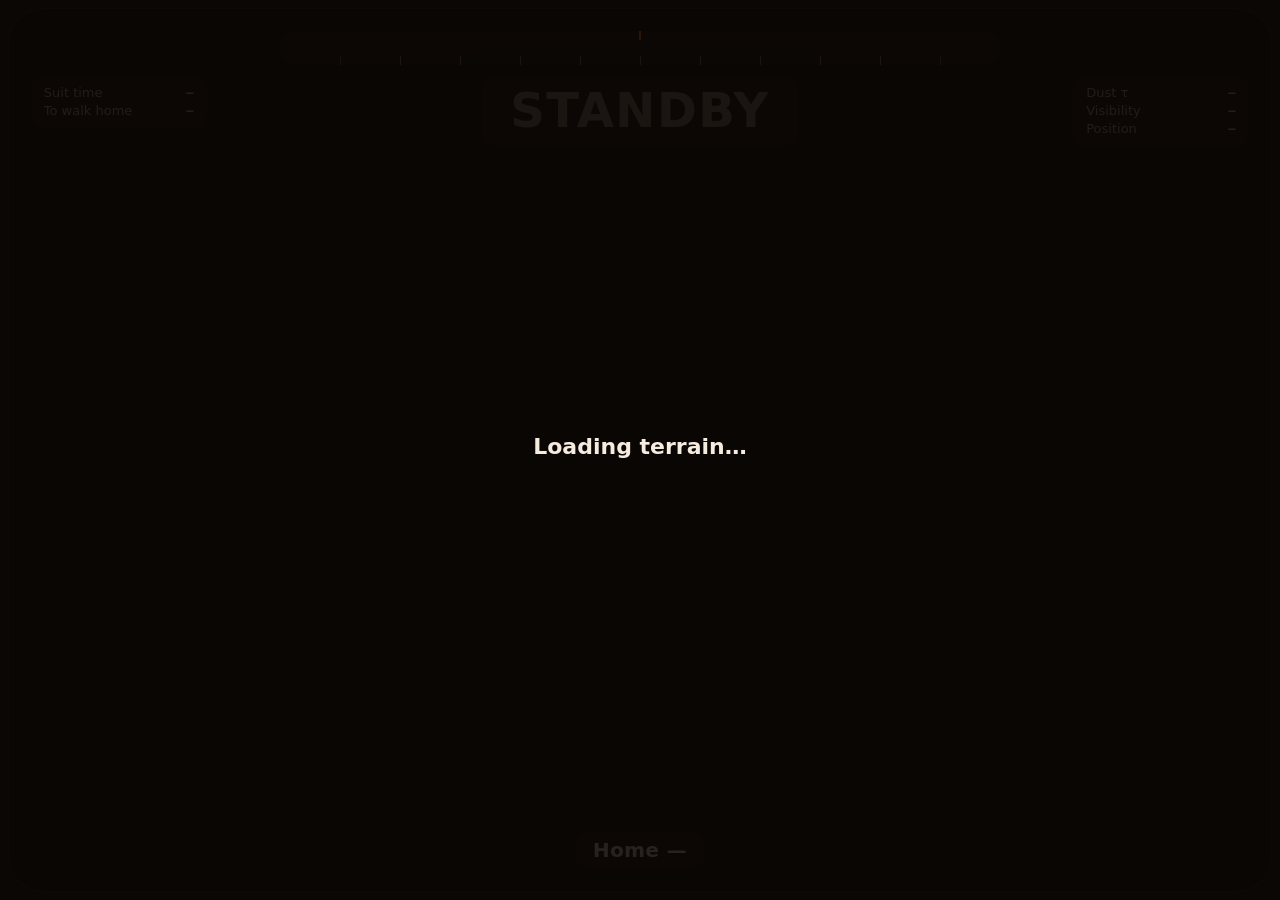
==== helmet/index.html @ d237c8c9 "fix: helmet drag no longer inverted; loader bar never stops (slowing linear creep), animated dots; M" ====
<!DOCTYPE html>
<html lang="en">
<head>
  <meta charset="utf-8">
  <meta name="viewport" content="width=device-width, initial-scale=1">
  <title>Sightline — Helmet view</title>
  <link rel="preconnect" href="https://api.fontshare.com">
  <link rel="preconnect" href="https://fonts.googleapis.com">
  <link rel="preconnect" href="https://fonts.gstatic.com" crossorigin>
  <link rel="stylesheet" href="https://api.fontshare.com/v2/css?f[]=clash-display@500,600&f[]=switzer@400,500,600&display=swap">
  <link rel="stylesheet" href="https://fonts.googleapis.com/css2?family=Geist+Mono:wght@400;500;600&display=swap">
  <link rel="stylesheet" href="helmet.css">
  <script src="https://aframe.io/releases/1.6.0/aframe.min.js"></script>
  <script src="../lib/terrain.js"></script>
  <script src="../lib/models.js"></script>
  <script src="../lib/ground.js"></script>
</head>
<body>
  <a-scene id="scene" embedded loading-screen="enabled: false" background="color: #c9a27e"
           fog="type: linear; color: #c9a27e; near: 200; far: 30000"
           renderer="antialias: true; foveationLevel: 0" vr-mode-ui="enabled: true">
    <a-entity id="hemi" light="type: hemisphere; color: #ffd9b0; groundColor: #4a2a18; intensity: 0.75"></a-entity>
    <a-entity id="sun" light="type: directional; color: #fff1dc; intensity: 1.5" position="-4000 5000 3000"></a-entity>
    <a-entity id="rig">
      <a-entity id="cam" camera="near: 0.5; far: 60000" look-controls="pointerLockEnabled: false; reverseMouseDrag: true; reverseTouchDrag: true"></a-entity>
    </a-entity>
  </a-scene>

  <!-- 2D overlay (text is always set with textContent from helmet.js) -->
  <div id="hud" aria-label="Helmet display">
    <div id="visor" aria-hidden="true"></div>

    <div id="top">
      <!-- compass tape: one translated element, scrolled by the view heading -->
      <div id="strip" aria-hidden="true">
        <div id="tape-clip"><div id="tape"></div></div>
        <div id="tape-notch"></div>
        <div id="tape-home" hidden>H</div>
      </div>

      <div id="top-row">
        <section id="panel-time" class="panel small">
          <div class="row"><span>Suit time</span><b id="time-suit">&mdash;</b></div>
          <div class="row"><span>To walk home</span><b id="time-home">&mdash;</b></div>
          <div class="row" id="row-turn" hidden><span>Turn back in</span><b id="time-turn">&mdash;</b></div>
          <div id="hud-tag" class="tag"></div>
        </section>

        <div id="top-center">
          <section id="panel-status" class="panel" data-level="none" aria-live="polite">
            <div id="hud-headline" class="headline">STANDBY</div>
            <div id="hud-sub" class="sub" hidden></div>
          </section>
          <div id="storm" class="banner" role="alert" hidden></div>
        </div>

        <section id="panel-env" class="panel small">
          <div class="row"><span>Dust &tau;</span><b id="env-tau">&mdash;</b></div>
          <div class="row"><span>Visibility</span><b id="env-vis">&mdash;</b></div>
          <div class="row"><span>Position</span><b id="env-unc">&mdash;</b></div>
          <div id="env-route" class="route-note"></div>
        </section>
      </div>
    </div>

    <section id="panel-factors" class="panel" hidden>
      <ul id="factors"></ul>
    </section>

    <div id="home-card" class="panel" aria-live="polite">
      <div id="home-dist">Home &mdash;</div>
      <div id="home-state" hidden></div>
    </div>

    <div id="home-label" class="mark home" hidden><span id="home-main"></span><span id="home-sub" class="mark-sub" hidden></span></div>
    <div id="landmark-labels"></div>

    <div id="notes" class="notes"></div>
  </div>
  <div id="fps" hidden></div>
  <div id="zoom" hidden></div>

  <div id="state-card" role="status" aria-live="polite">
    <div id="state-title">Loading terrain…</div>
    <div id="state-detail"></div>
  </div>

  <script type="module" src="helmet.js"></script>
</body>
</html>
---- helmet/helmet.css ----
:root {
  --green:#4cc86a; --amber:#e2a73a; --red:#ff5f56; --accent:#ff8a3d; --ink:#f6ebdf;
  --panel:rgba(30,18,11,.46);
  --rim:8px; --vr:clamp(18px,3vw,36px);
  /* panels sit far enough in that a rounded visor corner (radius --vr) never clips them */
  --edge:calc(var(--rim) + var(--vr) * .3 + 12px);
  --f-head:"Clash Display","Switzer",system-ui,sans-serif;
  --f-text:"Switzer",system-ui,-apple-system,"Segoe UI",sans-serif;
  --f-mono:"Geist Mono",ui-monospace,SFMono-Regular,Menlo,Consolas,monospace;
}
* { box-sizing: border-box; }
html, body { margin:0; height:100%; overflow:hidden; background:#000; color:var(--ink); font:14px/1.4 var(--f-text); }
a-scene { position:fixed; inset:0; }
#hud { position:fixed; inset:0; pointer-events:none; z-index:5; }

/* helmet visor: a thin hard-edged curved rim (not a blurry vignette) */
#visor { position:absolute; inset:var(--rim); border-radius:var(--vr);
  box-shadow:0 0 0 100vmax #0c0705, inset 0 0 0 1px rgba(255,200,150,.14); }

.panel { background:var(--panel); border:0; border-radius:16px; padding:12px 16px;
  -webkit-backdrop-filter:blur(22px) saturate(1.5); backdrop-filter:blur(22px) saturate(1.5);
  box-shadow:0 10px 36px rgba(0,0,0,.38); }
.panel[hidden], .banner[hidden], .mark[hidden], .mark-sub[hidden], .row[hidden], .sub[hidden], #home-state[hidden], #tape-home[hidden] { display:none; }

/* ---- top: compass tape, then [time | status + storm | environment] ---- */
#top { position:absolute; top:var(--edge); left:var(--edge); right:var(--edge); display:flex; flex-direction:column; gap:10px; }

#strip { position:relative; align-self:center; width:min(720px,100%); height:34px; border-radius:17px; background:var(--panel);
  -webkit-backdrop-filter:blur(22px) saturate(1.5); backdrop-filter:blur(22px) saturate(1.5); box-shadow:0 10px 36px rgba(0,0,0,.38); }
#tape-clip { position:absolute; inset:0; overflow:hidden; border-radius:17px;
  -webkit-mask-image:linear-gradient(90deg,transparent,#000 14%,#000 86%,transparent); mask-image:linear-gradient(90deg,transparent,#000 14%,#000 86%,transparent); }
/* 3 turns x 360 deg x 4 px/deg = 4320 px; ticks every 15 deg = 60 px */
#tape { position:absolute; top:0; left:0; height:100%; width:4320px; will-change:transform;
  background:linear-gradient(90deg,rgba(246,235,223,.55) 1px,transparent 1px) 0 100%/60px 9px repeat-x; }
#tape .t { position:absolute; top:7px; transform:translateX(-50%); font:500 11px/1 var(--f-mono); color:rgba(246,235,223,.7); }
#tape .t.c { top:5px; font:600 15px/1 var(--f-head); color:var(--ink); }
#tape .t.n { color:var(--accent); }
#tape-notch { position:absolute; left:50%; top:0; width:2px; height:9px; margin-left:-1px; border-radius:0 0 2px 2px; background:var(--accent); }
#tape-home { position:absolute; top:5px; width:24px; height:24px; margin-left:-12px; border-radius:50%; background:var(--accent); color:#2a1306;
  font:600 13px/24px var(--f-head); text-align:center; box-shadow:0 2px 8px rgba(0,0,0,.4); }
#tape-home.edge-l::before, #tape-home.edge-r::before { content:""; position:absolute; top:7px; border:5px solid transparent; }
#tape-home.edge-l::before { left:-9px; border-right-color:var(--accent); border-left-width:0; }
#tape-home.edge-r::before { right:-9px; border-left-color:var(--accent); border-right-width:0; }

#top-row { display:grid; grid-template-columns:1fr auto 1fr; align-items:start; gap:12px; }
#top-center { display:flex; flex-direction:column; align-items:center; gap:8px; min-width:0; }
#panel-time { justify-self:start; }
#panel-env { justify-self:end; }

#panel-status { --lvl:#8a7f76; text-align:center; padding:10px 28px 12px; }
#panel-status[data-level="GREEN"] { --lvl:var(--green); }
#panel-status[data-level="AMBER"] { --lvl:var(--amber); }
#panel-status[data-level="RED"]   { --lvl:var(--red); }
.headline { font:600 clamp(26px,4.8vw,48px)/1.05 var(--f-head); letter-spacing:.03em; color:var(--lvl); transform-origin:50% 50%; }
.headline.pop { animation:pop .5s cubic-bezier(.2,1.3,.4,1); }
@keyframes pop { from { transform:scale(.9); opacity:.5; } to { transform:scale(1); opacity:1; } }
.sub { margin-top:4px; font-size:13px; opacity:.85; }

.panel.small { padding:9px 13px; font-size:13px; min-width:176px; }
.row { display:flex; justify-content:space-between; gap:14px; }
.row span { opacity:.75; }
.row b { font:500 13px var(--f-mono); }
.tag { margin-top:3px; font-size:11px; opacity:.7; }
.tag:empty { display:none; }
.route-note { margin-top:5px; font-size:12px; color:var(--amber); }
.route-note:empty { display:none; }

.banner { background:var(--red); color:#1a0503; font:600 clamp(13px,1.9vw,17px)/1.25 var(--f-head); padding:7px 16px; border-radius:14px;
  text-align:center; max-width:min(440px,100%); box-shadow:0 10px 36px rgba(0,0,0,.38); }

/* ---- bottom: factors (left), home distance (centre), notes (right) ---- */
#panel-factors { position:absolute; left:var(--edge); bottom:var(--edge); width:min(430px,calc(50vw - 150px)); padding:9px 12px; font-size:12px; }
#factors { margin:0; padding:0; list-style:none; }
#factors li { display:flex; align-items:center; gap:7px; margin:3px 0; min-width:0; }
#factors .lvl { flex:none; padding:1px 7px; border-radius:999px; font:600 10px/1.5 var(--f-mono); letter-spacing:.03em; color:#1a0f08; }
#factors .lvl.GREEN { background:var(--green); } #factors .lvl.AMBER { background:var(--amber); } #factors .lvl.RED { background:var(--red); }
#factors .txt { flex:1 1 auto; min-width:0; overflow:hidden; text-overflow:ellipsis; white-space:nowrap; }
#factors .src { flex:none; opacity:.65; font-size:11px; white-space:nowrap; }

#home-card { position:absolute; bottom:var(--edge); left:50%; transform:translateX(-50%); text-align:center; padding:8px 18px; white-space:nowrap; }
#home-dist { font:600 20px/1.1 var(--f-head); letter-spacing:.02em; }
#home-state { margin-top:2px; font-size:13px; font-weight:500; color:var(--amber); }

.mark { position:absolute; transform:translate(-50%,-50%); white-space:nowrap; font:500 12px var(--f-text); padding:3px 8px;
  background:var(--panel); border-radius:8px; -webkit-backdrop-filter:blur(10px); backdrop-filter:blur(10px); }
.mark.home { color:var(--accent); font-size:15px; font-weight:600; text-align:center; }
.mark.hidden-home { color:var(--amber); }
.mark-sub { display:block; font:500 12px var(--f-text); color:var(--ink); }
.mark.hidden-home .mark-sub { font-size:13px; font-weight:600; letter-spacing:.02em; color:var(--amber); }
.mark.edge-l { transform:translate(0,-50%); } .mark.edge-r { transform:translate(-100%,-50%); }
.notes { position:absolute; right:var(--edge); bottom:var(--edge); max-width:min(300px,calc(50vw - 150px)); font-size:11px; opacity:.85; text-align:right; }
.notes div { margin-top:2px; }

#fps { position:fixed; left:12px; bottom:2px; z-index:20; font:500 11px/14px var(--f-mono); color:#ffd9b0; white-space:pre; pointer-events:none; }
#fps[hidden] { display:none; }
#zoom { position:fixed; right:var(--edge); top:50%; transform:translateY(-50%); z-index:20; padding:4px 10px; border-radius:999px; background:rgba(40,22,12,.55); font:500 12px/16px var(--f-mono); color:#ffe6cc; pointer-events:none; }
#zoom[hidden] { display:none; }

#state-card { position:fixed; inset:0; display:flex; flex-direction:column; align-items:center; justify-content:center; gap:8px;
  background:rgba(12,7,5,.88); z-index:10; text-align:center; padding:24px; }
#state-card[hidden] { display:none; }
#state-card.error { background:rgba(40,0,0,.92); }
#state-title { font:600 22px var(--f-head); }
#state-card.error #state-title { color:var(--red); }
#state-detail { max-width:60ch; opacity:.85; }

/* narrow screens: status takes the full row, the two small panels sit side by side under it */
@media (max-width:860px) {
  #top-row { grid-template-columns:1fr 1fr; grid-template-areas:"c c" "t e"; }
  #top-center { grid-area:c; }
  #panel-time { grid-area:t; } #panel-env { grid-area:e; }
  .panel.small { min-width:0; width:100%; justify-self:stretch; }
}
@media (max-width:640px) {
  :root { --rim:5px; --vr:18px; }
  .panel.small { font-size:12px; padding:7px 10px; }
  .row { gap:8px; } .row b { font-size:12px; white-space:nowrap; }
  .tag { display:none; }
  #panel-status { padding:8px 20px 10px; }
  /* factors go above the home card at full width; notes move out of the way */
  #panel-factors { width:auto; right:var(--edge); bottom:calc(var(--edge) + 58px); }
  /* no hover on phones: show up to two lines of each factor, source tag on a small line under it */
  #factors li { flex-wrap:wrap; align-items:flex-start; row-gap:0; }
  #factors .txt { flex:1 1 0; white-space:normal; display:-webkit-box; -webkit-box-orient:vertical; -webkit-line-clamp:2; line-clamp:2; line-height:1.35; }
  #factors .src { flex-basis:100%; padding-left:52px; font-size:10px; line-height:1.3; }
  .notes { display:none; }
  #home-dist { font-size:17px; }
}
/* phone held sideways (short screen): back to one row [time | status | environment], everything compact,
   only the worst factor shown (one line, left of the home card) so the horizon stays visible */
@media (max-height:520px) and (orientation:landscape) {
  :root { --rim:4px; --vr:16px; }
  #top { gap:6px; }
  #top-row { grid-template-columns:1fr auto 1fr; grid-template-areas:"t c e"; gap:8px; }
  #panel-time { justify-self:start; } #panel-env { justify-self:end; }
  .panel.small { width:auto; min-width:0; font-size:11px; padding:6px 10px; }
  .row { gap:8px; } .row b { font-size:11px; white-space:nowrap; }
  .tag { display:none; }
  #panel-status { padding:3px 16px 5px; }
  .headline { font-size:24px; }
  .sub { font-size:11px; margin-top:1px; }
  .banner { font-size:12px; padding:4px 10px; }
  #panel-factors { left:var(--edge); right:auto; bottom:var(--edge); width:calc(50% - 140px); padding:6px 10px; }
  #factors li { flex-wrap:nowrap; align-items:center; margin:0; }
  #factors li:not(:first-child) { display:none; }
  #factors .txt { display:block; white-space:nowrap; line-height:1.4; }
  #factors .src { display:none; }
  #home-card { padding:5px 14px; } #home-dist { font-size:16px; } #home-state { font-size:11px; }
  .notes { display:none; }
}
/* small phones (and the helmet dialog inside the app): the two side-by-side panels are ~140 px wide, so
   "Turn back in" + "450 min" needs a slightly smaller type and padding to stay on one line */
@media (max-width:400px) {
  .panel.small { font-size:11px; padding:7px 8px; }
  .row { gap:6px; } .row b { font-size:11px; }
}
@media (prefers-reduced-motion: reduce) { * { transition:none !important; animation:none !important; } }
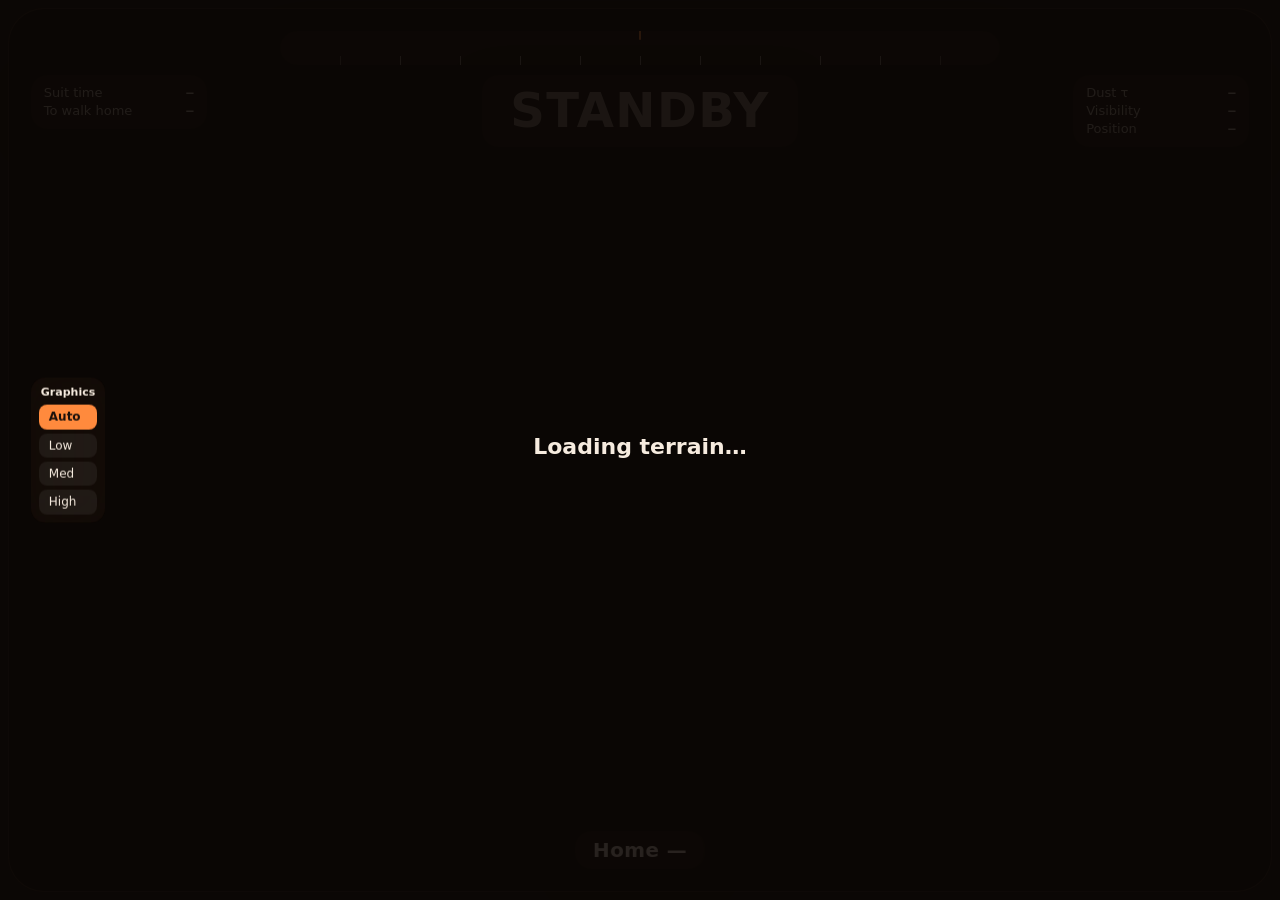
==== commit 5e52f552: "perf(helmet): 9 -> 51 fps idle, 13 -> 36 fps walking (Medium, M-series laptop) - main 3D map stops d" ====
--- a/helmet/index.html
+++ b/helmet/index.html
@@ -77,6 +77,15 @@
 
     <div id="notes" class="notes"></div>
   </div>
+  <div id="gfx" role="group" aria-label="Graphics quality">
+    <span class="gfx-title">Graphics</span>
+    <button type="button" data-q="auto" aria-pressed="true">Auto</button>
+    <button type="button" data-q="low" aria-pressed="false">Low</button>
+    <button type="button" data-q="medium" aria-pressed="false">Med</button>
+    <button type="button" data-q="high" aria-pressed="false">High</button>
+    <span id="gfx-level" class="gfx-meta"></span>
+    <span id="gfx-fps" class="gfx-meta"></span>
+  </div>
   <div id="fps" hidden></div>
   <div id="zoom" hidden></div>
 
--- a/helmet/helmet.css
+++ b/helmet/helmet.css
@@ -155,3 +155,14 @@
   .row { gap:6px; } .row b { font-size:11px; }
 }
 @media (prefers-reduced-motion: reduce) { * { transition:none !important; animation:none !important; } }
+
+/* graphics quality bar: left edge, middle (the HUD keeps the corners) */
+#gfx { position:fixed; left:var(--edge); top:50%; transform:translateY(-50%); z-index:20; display:flex; flex-direction:column; gap:4px; align-items:stretch;
+  padding:8px; border-radius:14px; background:rgba(30,18,11,.46); -webkit-backdrop-filter:blur(22px) saturate(1.5); backdrop-filter:blur(22px) saturate(1.5); }
+#gfx .gfx-title { font:600 11px/1.2 var(--f-head, sans-serif); color:#f6ebdf; padding:0 2px 2px; }
+#gfx button { border:0; border-radius:8px; padding:5px 10px; font-family:inherit; font-size:12px; font-weight:500; line-height:1.2; color:#f6ebdf; background:rgba(255,255,255,.06); cursor:pointer; text-align:left; }
+#gfx button:hover { background:rgba(255,138,61,.25); }
+#gfx button[aria-pressed="true"] { background:#ff8a3d; color:#1a110c; font-weight:600; }
+#gfx .gfx-meta { font:500 11px/1.3 var(--f-mono, monospace); color:#cdb7a2; padding:0 2px; }
+#gfx .gfx-meta:empty { display:none; }
+@media (max-width:640px) { #gfx { top:auto; bottom:calc(var(--edge) + 64px); flex-direction:row; flex-wrap:wrap; transform:none; max-width:calc(100% - 2 * var(--edge)); } #gfx .gfx-title { display:none; } }
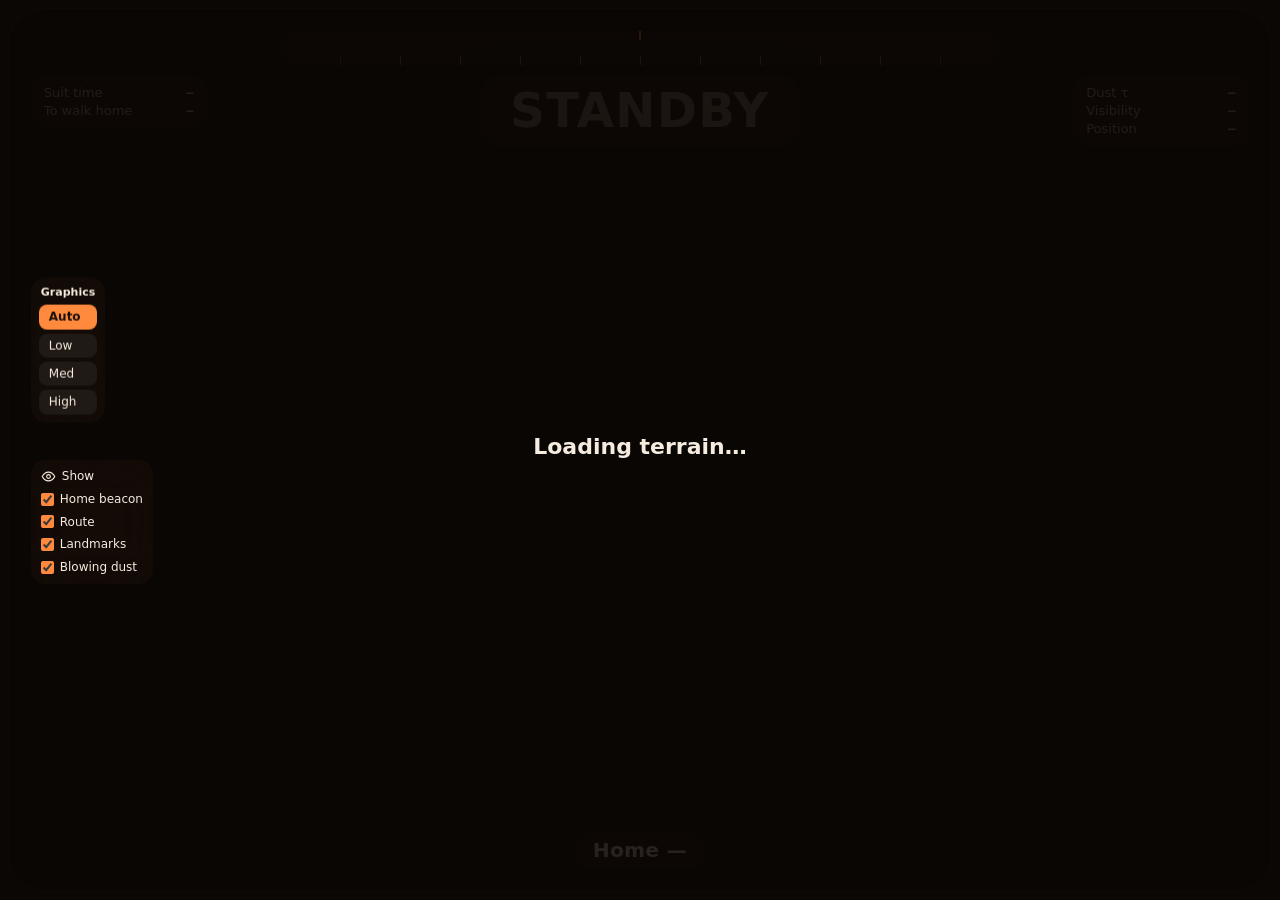
==== commit ba1bd506: "feat: eye menu to hide layers, close opening shot on the base, Mars-tinted HiRISE in 3D, richer mode" ====
--- a/helmet/index.html
+++ b/helmet/index.html
@@ -86,6 +86,13 @@
     <span id="gfx-level" class="gfx-meta"></span>
     <span id="gfx-fps" class="gfx-meta"></span>
   </div>
+  <fieldset id="show" aria-label="Show in view">
+    <legend class="gfx-title"><svg viewBox="0 0 24 24" aria-hidden="true"><path d="M2 12s3.6-7 10-7 10 7 10 7-3.6 7-10 7S2 12 2 12Z"/><circle cx="12" cy="12" r="3"/></svg>Show</legend>
+    <label><input type="checkbox" data-show="beacon" checked>Home beacon</label>
+    <label><input type="checkbox" data-show="route" checked>Route</label>
+    <label><input type="checkbox" data-show="landmarks" checked>Landmarks</label>
+    <label><input type="checkbox" data-show="dust" checked>Blowing dust</label>
+  </fieldset>
   <div id="fps" hidden></div>
   <div id="zoom" hidden></div>
 
--- a/helmet/helmet.css
+++ b/helmet/helmet.css
@@ -157,7 +157,7 @@
 @media (prefers-reduced-motion: reduce) { * { transition:none !important; animation:none !important; } }
 
 /* graphics quality bar: left edge, middle (the HUD keeps the corners) */
-#gfx { position:fixed; left:var(--edge); top:50%; transform:translateY(-50%); z-index:20; display:flex; flex-direction:column; gap:4px; align-items:stretch;
+#gfx { position:fixed; left:var(--edge); top:calc(50% - 100px); transform:translateY(-50%); z-index:20; display:flex; flex-direction:column; gap:4px; align-items:stretch;
   padding:8px; border-radius:14px; background:rgba(30,18,11,.46); -webkit-backdrop-filter:blur(22px) saturate(1.5); backdrop-filter:blur(22px) saturate(1.5); }
 #gfx .gfx-title { font:600 11px/1.2 var(--f-head, sans-serif); color:#f6ebdf; padding:0 2px 2px; }
 #gfx button { border:0; border-radius:8px; padding:5px 10px; font-family:inherit; font-size:12px; font-weight:500; line-height:1.2; color:#f6ebdf; background:rgba(255,255,255,.06); cursor:pointer; text-align:left; }
@@ -166,3 +166,11 @@
 #gfx .gfx-meta { font:500 11px/1.3 var(--f-mono, monospace); color:#cdb7a2; padding:0 2px; }
 #gfx .gfx-meta:empty { display:none; }
 @media (max-width:640px) { #gfx { top:auto; bottom:calc(var(--edge) + 64px); flex-direction:row; flex-wrap:wrap; transform:none; max-width:calc(100% - 2 * var(--edge)); } #gfx .gfx-title { display:none; } }
+
+/* eye menu: what is drawn in the view */
+#show { position:fixed; left:var(--edge); top:calc(50% + 10px); z-index:20; margin:0; display:flex; flex-direction:column; gap:6px; padding:8px 10px; border:0; border-radius:12px; background:rgba(30,18,11,.46); -webkit-backdrop-filter:blur(22px) saturate(1.5); backdrop-filter:blur(22px) saturate(1.5); border-radius:14px; font-size:12px; color:#f6ebdf; }
+#show legend { float:left; display:flex; align-items:center; gap:6px; padding:0; }
+#show legend svg { width:15px; height:15px; fill:none; stroke:currentColor; stroke-width:1.8; }
+#show label { display:flex; align-items:center; gap:6px; cursor:pointer; }
+#show input { accent-color:#ff8a3d; margin:0; }
+@media (max-width:640px) { #show { display:none; } }
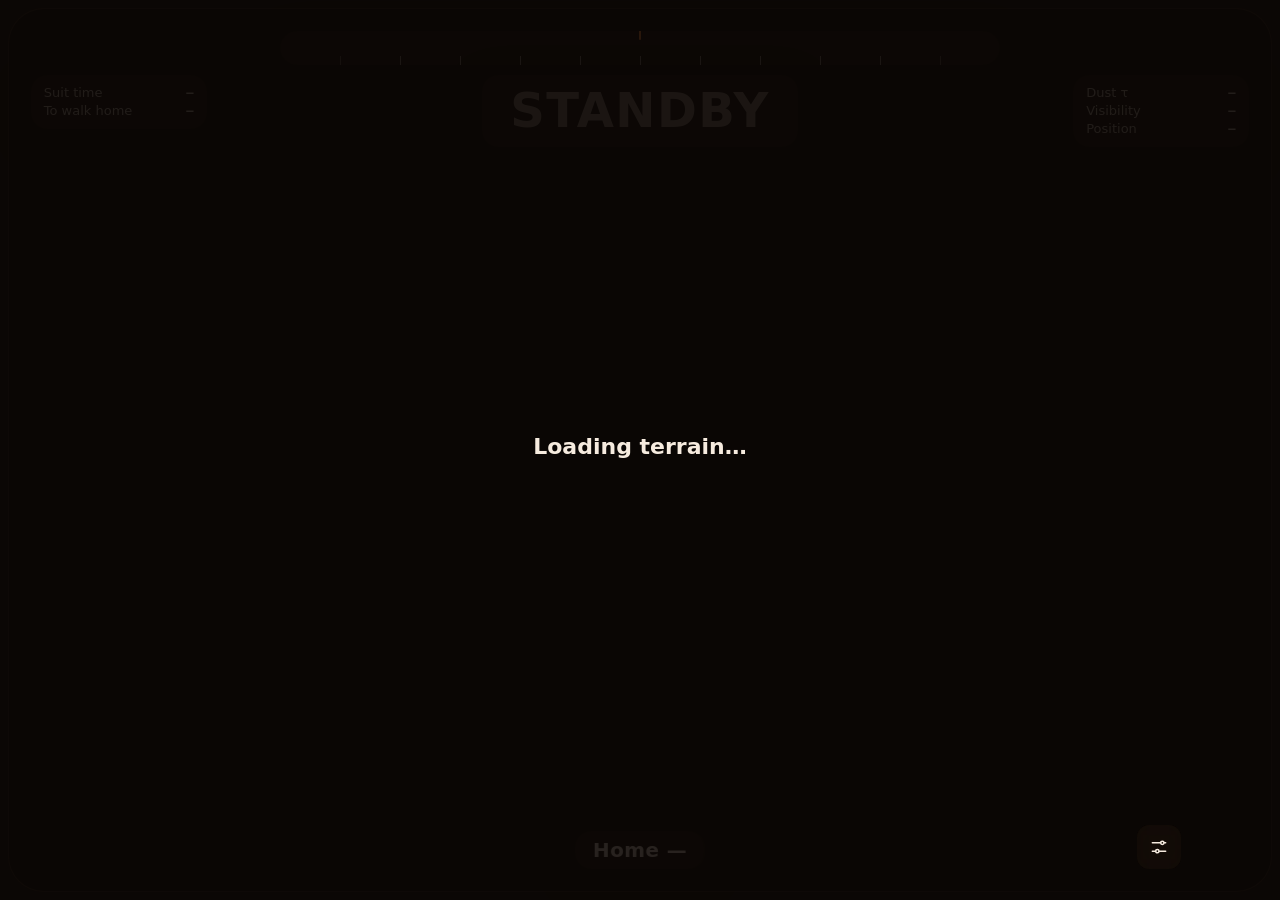
==== commit 8a9e24ba: "feat: Horizon Match radar sweep after a smooth 3D-to-top-view handoff; helmet settings in one button" ====
--- a/helmet/index.html
+++ b/helmet/index.html
@@ -1,4 +1,5 @@
 <!DOCTYPE html>
+<!-- Written with AI assistance (Claude / GitHub Copilot) -->
 <html lang="en">
 <head>
   <meta charset="utf-8">
@@ -77,22 +78,28 @@
 
     <div id="notes" class="notes"></div>
   </div>
-  <div id="gfx" role="group" aria-label="Graphics quality">
-    <span class="gfx-title">Graphics</span>
-    <button type="button" data-q="auto" aria-pressed="true">Auto</button>
-    <button type="button" data-q="low" aria-pressed="false">Low</button>
-    <button type="button" data-q="medium" aria-pressed="false">Med</button>
-    <button type="button" data-q="high" aria-pressed="false">High</button>
-    <span id="gfx-level" class="gfx-meta"></span>
-    <span id="gfx-fps" class="gfx-meta"></span>
+  <!-- one settings button (bottom right) holds graphics + what is shown, so the HUD edges stay clean -->
+  <button type="button" id="hud-settings" class="hud-btn" aria-expanded="false" aria-controls="view-menu" aria-label="View settings" title="View settings">
+    <svg viewBox="0 0 24 24" aria-hidden="true"><path d="M4 7h10M18 7h2M4 17h4M12 17h8"/><circle cx="16" cy="7" r="2"/><circle cx="10" cy="17" r="2"/></svg>
+  </button>
+  <div id="view-menu" hidden>
+    <div id="gfx" role="group" aria-label="Graphics quality">
+      <span class="gfx-title">Graphics</span>
+      <button type="button" data-q="auto" aria-pressed="true">Auto</button>
+      <button type="button" data-q="low" aria-pressed="false">Low</button>
+      <button type="button" data-q="medium" aria-pressed="false">Med</button>
+      <button type="button" data-q="high" aria-pressed="false">High</button>
+      <span id="gfx-level" class="gfx-meta"></span>
+      <span id="gfx-fps" class="gfx-meta"></span>
+    </div>
+    <fieldset id="show" aria-label="Show in view">
+      <legend class="gfx-title"><svg viewBox="0 0 24 24" aria-hidden="true"><path d="M2 12s3.6-7 10-7 10 7 10 7-3.6 7-10 7S2 12 2 12Z"/><circle cx="12" cy="12" r="3"/></svg>Show</legend>
+      <label><input type="checkbox" data-show="beacon" checked>Home beacon</label>
+      <label><input type="checkbox" data-show="route" checked>Route</label>
+      <label><input type="checkbox" data-show="landmarks" checked>Landmarks</label>
+      <label><input type="checkbox" data-show="dust" checked>Blowing dust</label>
+    </fieldset>
   </div>
-  <fieldset id="show" aria-label="Show in view">
-    <legend class="gfx-title"><svg viewBox="0 0 24 24" aria-hidden="true"><path d="M2 12s3.6-7 10-7 10 7 10 7-3.6 7-10 7S2 12 2 12Z"/><circle cx="12" cy="12" r="3"/></svg>Show</legend>
-    <label><input type="checkbox" data-show="beacon" checked>Home beacon</label>
-    <label><input type="checkbox" data-show="route" checked>Route</label>
-    <label><input type="checkbox" data-show="landmarks" checked>Landmarks</label>
-    <label><input type="checkbox" data-show="dust" checked>Blowing dust</label>
-  </fieldset>
   <div id="fps" hidden></div>
   <div id="zoom" hidden></div>
 
--- a/helmet/helmet.css
+++ b/helmet/helmet.css
@@ -1,3 +1,4 @@
+/* Written with AI assistance (Claude / GitHub Copilot) */
 :root {
   --green:#4cc86a; --amber:#e2a73a; --red:#ff5f56; --accent:#ff8a3d; --ink:#f6ebdf;
   --panel:rgba(30,18,11,.46);
@@ -174,3 +175,15 @@
 #show label { display:flex; align-items:center; gap:6px; cursor:pointer; }
 #show input { accent-color:#ff8a3d; margin:0; }
 @media (max-width:640px) { #show { display:none; } }
+
+/* settings: one button bottom right opens graphics + Show (was two panels stacked on the left edge) */
+.hud-btn { position:fixed; right:calc(var(--edge) + 68px); bottom:var(--edge); z-index:21; width:44px; height:44px; display:grid; place-items:center; border:0; border-radius:12px; color:#f6ebdf; cursor:pointer;
+  background:rgba(30,18,11,.46); -webkit-backdrop-filter:blur(22px) saturate(1.5); backdrop-filter:blur(22px) saturate(1.5); }
+.hud-btn:hover { background:rgba(255,138,61,.3); }
+.hud-btn[aria-expanded="true"] { background:#ff8a3d; color:#1a110c; }
+.hud-btn svg { width:20px; height:20px; fill:none; stroke:currentColor; stroke-width:1.8; stroke-linecap:round; }
+#view-menu { position:fixed; right:calc(var(--edge) + 68px); bottom:calc(var(--edge) + 54px); z-index:21; display:flex; gap:10px; align-items:flex-end; }
+#view-menu[hidden] { display:none; }
+#view-menu #gfx, #view-menu #show { position:static; transform:none; top:auto; left:auto; bottom:auto; }
+#view-menu #gfx { flex-direction:column; }
+@media (max-width:640px) { #view-menu #show { display:flex; } #view-menu { flex-direction:column; align-items:stretch; } #view-menu #gfx { flex-direction:row; flex-wrap:wrap; } }
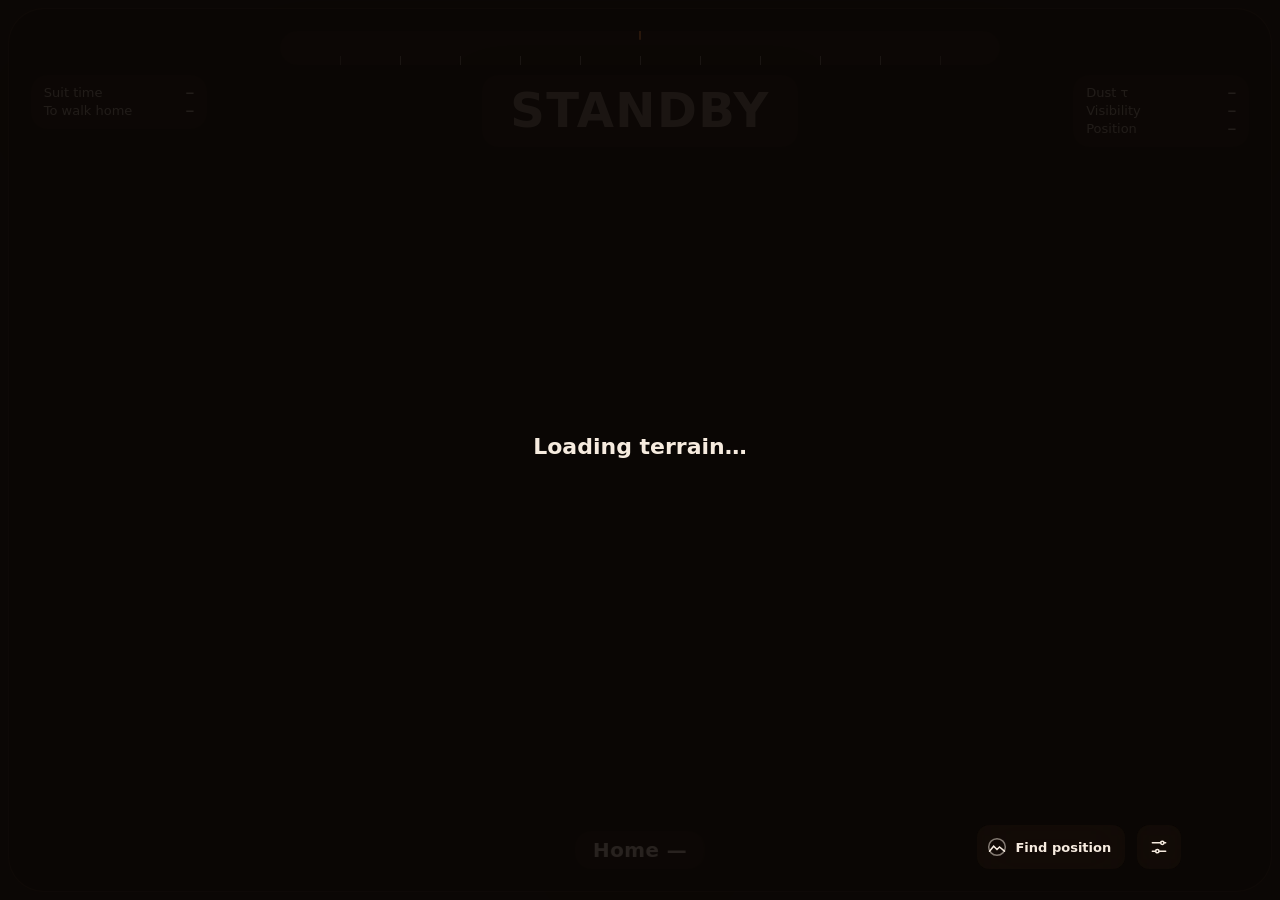
==== commit c9c045c2: "feat(horizon-match): find your position from the helmet: the view turns once, the hill outline draws" ====
--- a/helmet/index.html
+++ b/helmet/index.html
@@ -78,6 +78,16 @@
 
     <div id="notes" class="notes"></div>
   </div>
+  <!-- Horizon Match from the astronaut's eyes: turn once, the hill outline draws, the fix appears -->
+  <button type="button" id="hm-btn" class="hud-btn hm-btn" title="Turn once and match the hills to NASA terrain">
+    <svg viewBox="0 0 24 24" aria-hidden="true"><path d="M3 17l5-6 4 4 3-3 6 5"/><circle cx="12" cy="12" r="10" opacity=".5"/></svg><span>Find position</span>
+  </button>
+  <div id="hm-strip" hidden aria-hidden="true">
+    <svg viewBox="0 0 600 76" preserveAspectRatio="none"><polyline id="hm-line" points=""/></svg>
+    <div class="hm-axis"><span>N</span><span>E</span><span>S</span><span>W</span><span>N</span></div>
+    <div id="hm-status"></div>
+  </div>
+  <div id="hm-card" role="status" aria-live="polite" hidden><div id="hm-title"></div><div id="hm-sub"></div></div>
   <!-- one settings button (bottom right) holds graphics + what is shown, so the HUD edges stay clean -->
   <button type="button" id="hud-settings" class="hud-btn" aria-expanded="false" aria-controls="view-menu" aria-label="View settings" title="View settings">
     <svg viewBox="0 0 24 24" aria-hidden="true"><path d="M4 7h10M18 7h2M4 17h4M12 17h8"/><circle cx="16" cy="7" r="2"/><circle cx="10" cy="17" r="2"/></svg>
--- a/helmet/helmet.css
+++ b/helmet/helmet.css
@@ -187,3 +187,21 @@
 #view-menu #gfx, #view-menu #show { position:static; transform:none; top:auto; left:auto; bottom:auto; }
 #view-menu #gfx { flex-direction:column; }
 @media (max-width:640px) { #view-menu #show { display:flex; } #view-menu { flex-direction:column; align-items:stretch; } #view-menu #gfx { flex-direction:row; flex-wrap:wrap; } }
+
+/* Horizon Match in the helmet */
+.hm-btn { right:calc(var(--edge) + 124px); width:auto; padding:0 14px 0 10px; gap:8px; display:flex; align-items:center; font:600 13px var(--f-head, sans-serif); }
+.hm-btn:disabled { opacity:.5; cursor:default; }
+#hm-strip { position:fixed; left:50%; top:calc(var(--edge) + 150px); transform:translateX(-50%); z-index:19; width:min(620px, 70vw); padding:8px 12px 6px; border-radius:14px;
+  background:rgba(30,18,11,.46); -webkit-backdrop-filter:blur(22px); backdrop-filter:blur(22px); pointer-events:none; }
+#hm-strip[hidden] { display:none; }
+#hm-strip svg { width:100%; height:64px; display:block; }
+#hm-strip polyline { fill:none; stroke:#fff4e0; stroke-width:2; stroke-linejoin:round; vector-effect:non-scaling-stroke; }
+.hm-axis { display:flex; justify-content:space-between; font:600 11px var(--f-mono, monospace); color:#cdb7a2; padding:2px 0 0; }
+#hm-status { font:500 12px var(--f-mono, monospace); color:#f6ebdf; text-align:center; min-height:1em; }
+#hm-card { position:fixed; left:50%; top:50%; transform:translate(-50%, -50%); z-index:22; padding:14px 22px; border-radius:16px; text-align:center; max-width:min(420px, 80vw);
+  background:rgba(30,18,11,.62); -webkit-backdrop-filter:blur(22px); backdrop-filter:blur(22px); color:#f6ebdf; pointer-events:none; }
+#hm-card[hidden] { display:none; }
+#hm-title { font:600 28px var(--f-head, sans-serif); color:#f3c66c; }
+#hm-card[data-ok="true"] #hm-title { color:#4cc86a; }
+#hm-sub { font-size:14px; margin-top:4px; }
+@media (max-width:640px) { .hm-btn span { display:none; } .hm-btn { width:44px; padding:0; justify-content:center; } }
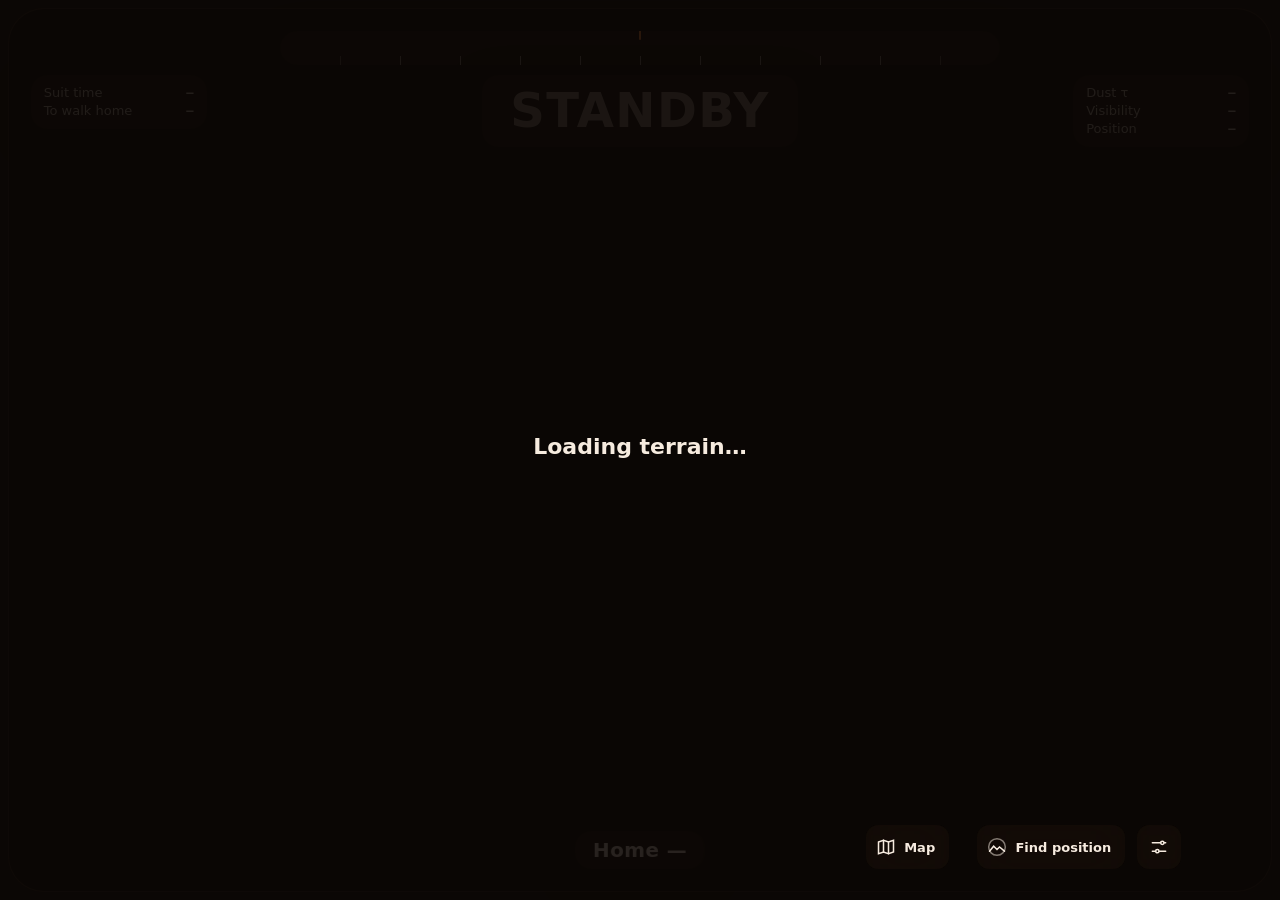
==== commit 65c0ad9b: "feat(helmet): Map button pops up a mini 2D map Shows where you are (arrow + position-guess ring), ho" ====
--- a/helmet/index.html
+++ b/helmet/index.html
@@ -88,6 +88,14 @@
     <div id="hm-status"></div>
   </div>
   <div id="hm-card" role="status" aria-live="polite" hidden><div id="hm-title"></div><div id="hm-sub"></div></div>
+  <!-- mini-map: where you are, home and the route home, as a small 2D map that pops up from its button -->
+  <button type="button" id="map-btn" class="hud-btn map-btn" aria-expanded="false" aria-controls="map-card" title="Map">
+    <svg viewBox="0 0 24 24" aria-hidden="true"><path d="M3 6l6-2 6 2 6-2v14l-6 2-6-2-6 2z"/><path d="M9 4v14M15 6v14"/></svg><span>Map</span>
+  </button>
+  <div id="map-card" role="dialog" aria-label="Map" hidden>
+    <canvas id="map-cv" width="300" height="300"></canvas>
+    <button type="button" class="map-x" aria-label="Close map"><svg viewBox="0 0 24 24" aria-hidden="true"><path d="M6 6l12 12M18 6 6 18"/></svg></button>
+  </div>
   <!-- one settings button (bottom right) holds graphics + what is shown, so the HUD edges stay clean -->
   <button type="button" id="hud-settings" class="hud-btn" aria-expanded="false" aria-controls="view-menu" aria-label="View settings" title="View settings">
     <svg viewBox="0 0 24 24" aria-hidden="true"><path d="M4 7h10M18 7h2M4 17h4M12 17h8"/><circle cx="16" cy="7" r="2"/><circle cx="10" cy="17" r="2"/></svg>
@@ -119,5 +127,6 @@
   </div>
 
   <script type="module" src="helmet.js"></script>
+  <script type="module" src="minimap.js"></script>
 </body>
 </html>
--- a/helmet/helmet.css
+++ b/helmet/helmet.css
@@ -205,3 +205,15 @@
 #hm-card[data-ok="true"] #hm-title { color:#4cc86a; }
 #hm-sub { font-size:14px; margin-top:4px; }
 @media (max-width:640px) { .hm-btn span { display:none; } .hm-btn { width:44px; padding:0; justify-content:center; } }
+
+/* mini-map: pops up from its button (scale + fade, springy) */
+.map-btn { right:calc(var(--edge) + 300px); width:auto; padding:0 14px 0 10px; gap:8px; display:flex; align-items:center; font:600 13px var(--f-head, sans-serif); }
+#map-card { position:fixed; right:calc(var(--edge) + 68px); bottom:calc(var(--edge) + 56px); z-index:22; width:min(300px, 70vw); aspect-ratio:1; border-radius:18px; overflow:hidden;
+  box-shadow:0 18px 50px rgba(0,0,0,.45), 0 0 0 1px rgba(255,255,255,.12); transform-origin:60% 100%; animation:map-pop .42s cubic-bezier(.2,1.3,.4,1); }
+#map-card[hidden] { display:none; }
+#map-cv { width:100%; height:100%; display:block; }
+.map-x { position:absolute; top:8px; right:8px; width:32px; height:32px; display:grid; place-items:center; border:0; border-radius:50%; background:rgba(20,12,8,.7); color:#f6ebdf; cursor:pointer; }
+.map-x svg { width:16px; height:16px; fill:none; stroke:currentColor; stroke-width:2; stroke-linecap:round; }
+@keyframes map-pop { from { opacity:0; transform:scale(.4) translateY(20px); } to { opacity:1; transform:none; } }
+@media (prefers-reduced-motion: reduce) { #map-card { animation:none; } }
+@media (max-width:640px) { .map-btn span { display:none; } .map-btn { right:calc(var(--edge) + 180px); width:44px; padding:0; justify-content:center; } #map-card { right:var(--edge); } }
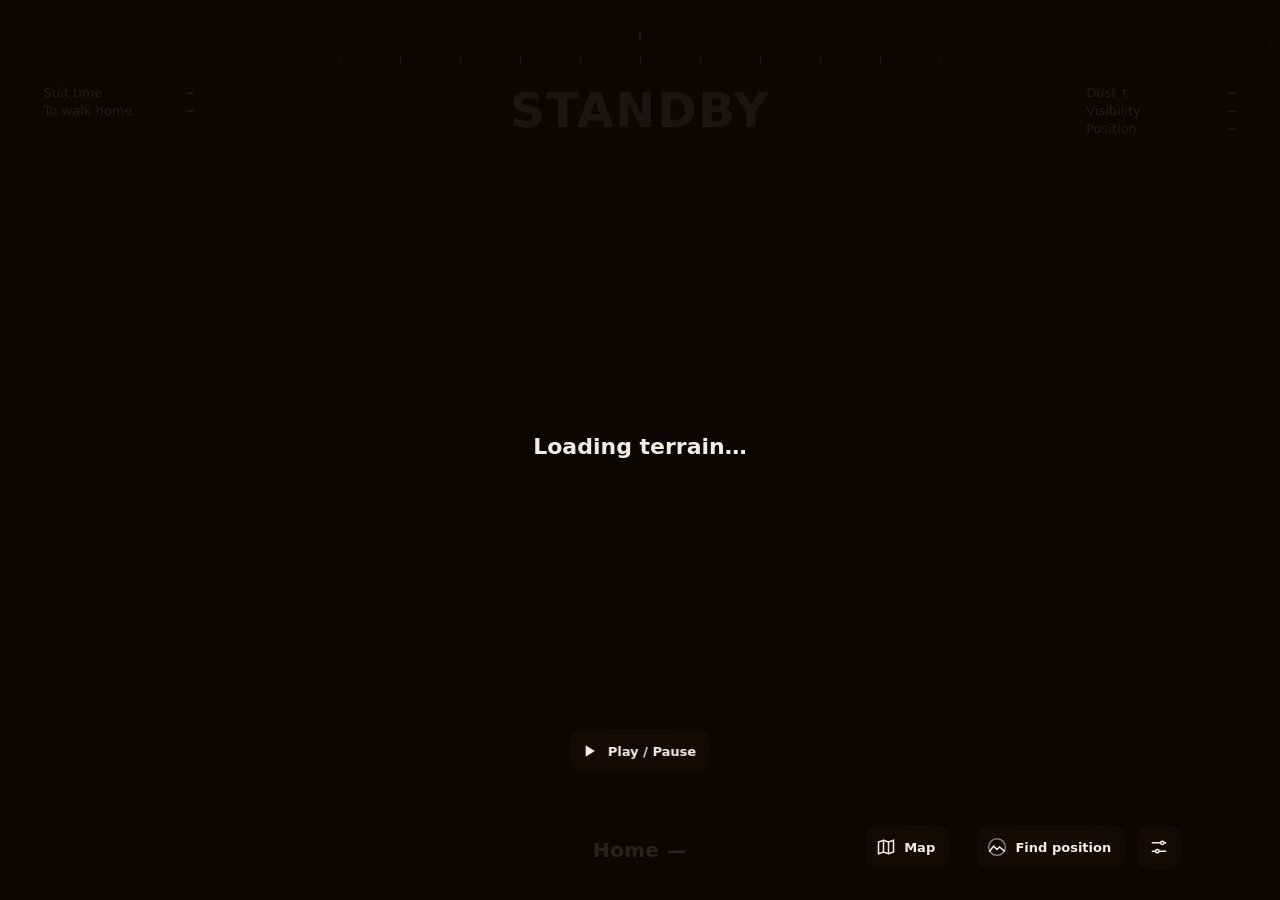
==== commit 0c261aaa: "feat: Voice plays the team's recorded narration per story chapter; Play/Pause inside the helmet; war" ====
--- a/helmet/index.html
+++ b/helmet/index.html
@@ -79,6 +79,8 @@
     <div id="notes" class="notes"></div>
   </div>
   <!-- Horizon Match from the astronaut's eyes: turn once, the hill outline draws, the fix appears -->
+  <!-- Play / Pause the walk without leaving the helmet (the main page owns the clock) -->
+  <button type="button" id="hud-play" class="hud-btn play-btn" aria-label="Play or pause the walk" title="Play / pause the walk"><svg viewBox="0 0 24 24" aria-hidden="true"><path d="M7 5v14l11-7z"/></svg><span>Play / Pause</span></button>
   <button type="button" id="hm-btn" class="hud-btn hm-btn" title="Turn once and match the hills to NASA terrain">
     <svg viewBox="0 0 24 24" aria-hidden="true"><path d="M3 17l5-6 4 4 3-3 6 5"/><circle cx="12" cy="12" r="10" opacity=".5"/></svg><span>Find position</span>
   </button>
--- a/helmet/helmet.css
+++ b/helmet/helmet.css
@@ -217,3 +217,7 @@
 @keyframes map-pop { from { opacity:0; transform:scale(.4) translateY(20px); } to { opacity:1; transform:none; } }
 @media (prefers-reduced-motion: reduce) { #map-card { animation:none; } }
 @media (max-width:640px) { .map-btn span { display:none; } .map-btn { right:calc(var(--edge) + 180px); width:44px; padding:0; justify-content:center; } #map-card { right:var(--edge); } }
+
+.play-btn { right:auto; left:50%; transform:translateX(-50%); bottom:calc(var(--edge) + 96px); width:auto; padding:0 14px 0 10px; gap:8px; display:flex; align-items:center; font:600 13px var(--f-head, sans-serif); }
+.play-btn svg { fill:currentColor; stroke:none; }
+@media (max-width:640px) { .play-btn span { display:none; } .play-btn { width:44px; padding:0; justify-content:center; } }
